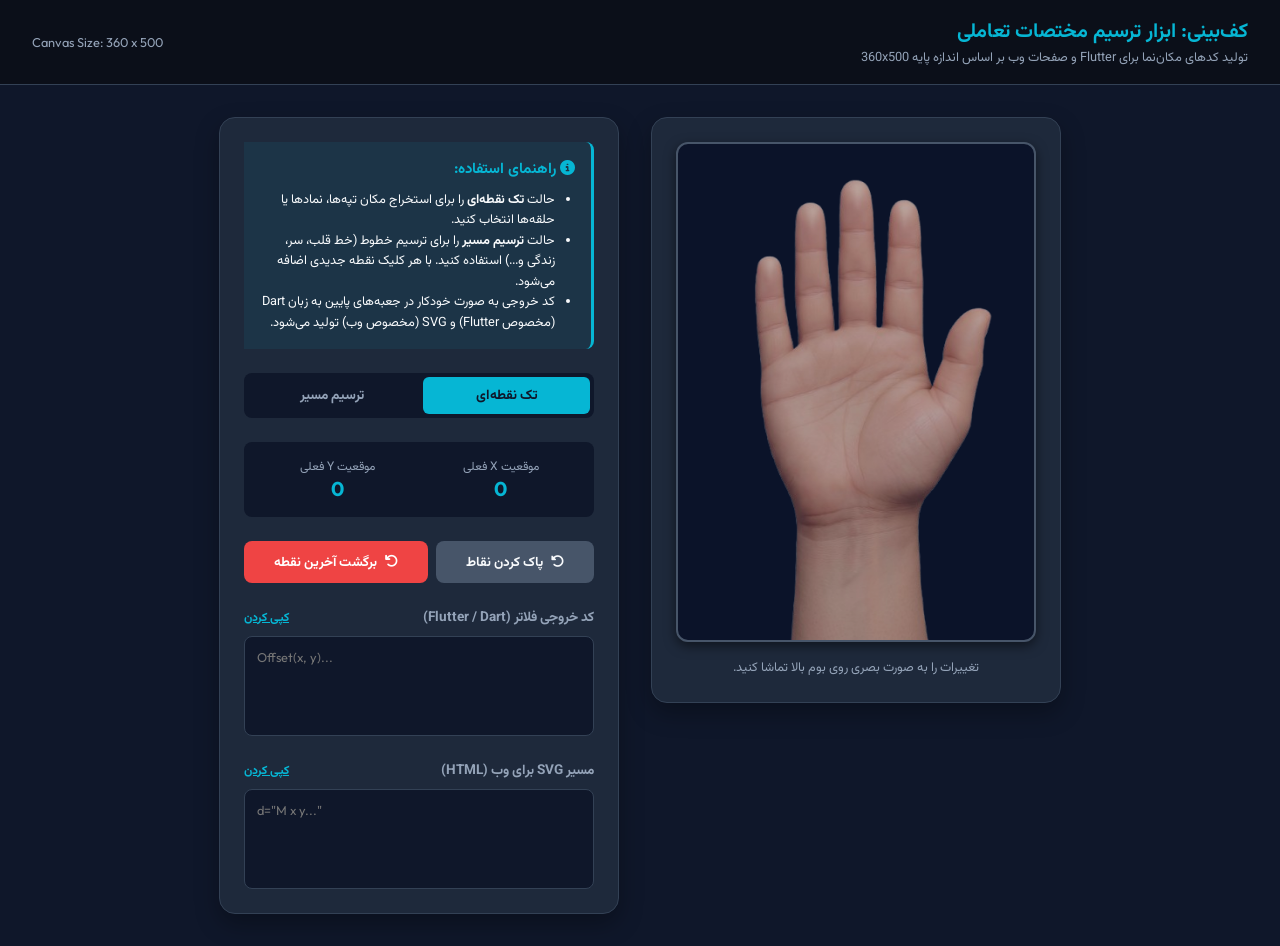
==== coordinates_helper.html @ 9d12308b "home_screen starts" ====
<!DOCTYPE html>
<html lang="fa" dir="rtl">
<head>
    <meta charset="UTF-8">
    <meta name="viewport" content="width=device-width, initial-scale=1.0">
    <title>ابزار استخراج مختصات کف دست | Palmistry Coordinates Helper</title>
    <link rel="preconnect" href="https://fonts.googleapis.com">
    <link rel="preconnect" href="https://fonts.gstatic.com" crossorigin>
    <link href="https://fonts.googleapis.com/css2?family=Vazirmatn:wght@300;400;700&family=Outfit:wght@400;700&display=swap" rel="stylesheet">
    <link rel="stylesheet" href="https://cdnjs.cloudflare.com/ajax/libs/font-awesome/6.4.0/css/all.min.css">
    <style>
        :root {
            --bg-dark: #0f172a;
            --card-dark: #1e293b;
            --accent-cyan: #06b6d4;
            --accent-purple: #8b5cf6;
            --text-light: #f8fafc;
            --text-muted: #94a3b8;
        }

        * {
            box-sizing: border-box;
            margin: 0;
            padding: 0;
        }

        body {
            background-color: var(--bg-dark);
            color: var(--text-light);
            font-family: 'Vazirmatn', sans-serif;
            display: flex;
            flex-direction: column;
            min-height: 100vh;
        }

        header {
            background-color: #0b0f19;
            border-bottom: 1px solid #334155;
            padding: 1rem 2rem;
            display: flex;
            justify-content: space-between;
            align-items: center;
        }

        header h1 {
            font-size: 1.25rem;
            font-weight: 700;
            color: var(--accent-cyan);
        }

        .subtitle {
            font-size: 0.8rem;
            color: var(--text-muted);
        }

        .main-layout {
            display: grid;
            grid-template-columns: 1fr 400px;
            gap: 2rem;
            padding: 2rem;
            max-width: 1200px;
            margin: 0 auto;
            flex-grow: 1;
            align-items: start;
        }

        /* Canvas Workspace Area */
        .workspace-card {
            background-color: var(--card-dark);
            border: 1px solid #334155;
            border-radius: 16px;
            padding: 1.5rem;
            display: flex;
            flex-direction: column;
            align-items: center;
            box-shadow: 0 10px 25px rgba(0,0,0,0.3);
        }

        .canvas-container {
            position: relative;
            width: 360px;
            height: 500px;
            background-color: #0b1329;
            border: 2px solid #475569;
            border-radius: 12px;
            overflow: hidden;
            box-shadow: 0 4px 12px rgba(0,0,0,0.5);
            cursor: crosshair;
        }

        .hand-image {
            position: absolute;
            top: 0;
            left: 0;
            width: 100%;
            height: 100%;
            object-fit: fill;
            pointer-events: none;
            opacity: 0.75;
        }

        .overlay-svg {
            position: absolute;
            top: 0;
            left: 0;
            width: 100%;
            height: 100%;
            z-index: 10;
        }

        /* Control Panel */
        .control-panel {
            background-color: var(--card-dark);
            border: 1px solid #334155;
            border-radius: 16px;
            padding: 1.5rem;
            display: flex;
            flex-direction: column;
            gap: 1.5rem;
            box-shadow: 0 10px 25px rgba(0,0,0,0.3);
        }

        .mode-selector {
            display: grid;
            grid-template-columns: 1fr 1fr;
            gap: 0.5rem;
            background: #0f172a;
            padding: 0.25rem;
            border-radius: 8px;
        }

        .mode-btn {
            background: transparent;
            border: none;
            color: var(--text-muted);
            padding: 0.5rem;
            border-radius: 6px;
            cursor: pointer;
            font-family: inherit;
            font-weight: 700;
            font-size: 0.85rem;
            transition: all 0.2s ease;
        }

        .mode-btn.active {
            background: var(--accent-cyan);
            color: #0f172a;
        }

        .stats {
            background-color: #0f172a;
            border-radius: 8px;
            padding: 1rem;
            display: grid;
            grid-template-columns: 1fr 1fr;
            gap: 0.5rem;
            text-align: center;
        }

        .stat-box span {
            display: block;
        }

        .stat-label {
            font-size: 0.75rem;
            color: var(--text-muted);
        }

        .stat-val {
            font-family: 'Outfit', sans-serif;
            font-size: 1.25rem;
            font-weight: 700;
            color: var(--accent-cyan);
        }

        .actions {
            display: flex;
            gap: 0.5rem;
        }

        .btn {
            flex-grow: 1;
            padding: 0.65rem 1rem;
            border-radius: 8px;
            border: none;
            font-family: inherit;
            font-weight: 700;
            cursor: pointer;
            transition: all 0.2s ease;
            display: flex;
            align-items: center;
            justify-content: center;
            gap: 0.5rem;
        }

        .btn-secondary {
            background-color: #475569;
            color: var(--text-light);
        }

        .btn-secondary:hover {
            background-color: #334155;
        }

        .btn-danger {
            background-color: #ef4444;
            color: white;
        }

        .btn-danger:hover {
            background-color: #dc2626;
        }

        .output-box {
            display: flex;
            flex-direction: column;
            gap: 0.5rem;
        }

        .output-label {
            font-size: 0.85rem;
            font-weight: 700;
            color: var(--text-muted);
            display: flex;
            justify-content: space-between;
            align-items: center;
        }

        .copy-link {
            color: var(--accent-cyan);
            cursor: pointer;
            font-size: 0.75rem;
            text-decoration: underline;
        }

        textarea {
            width: 100%;
            height: 100px;
            background-color: #0f172a;
            border: 1px solid #334155;
            border-radius: 8px;
            color: #34d399;
            font-family: 'Outfit', Consolas, monospace;
            font-size: 0.8rem;
            padding: 0.75rem;
            resize: none;
            direction: ltr;
        }

        .instructions {
            background-color: rgba(6, 182, 212, 0.08);
            border-right: 3px solid var(--accent-cyan);
            padding: 1rem;
            border-radius: 0 8px 8px 0;
            font-size: 0.8rem;
            line-height: 1.6;
        }

        .instructions h3 {
            margin-bottom: 0.25rem;
            color: var(--accent-cyan);
        }

        .instructions ul {
            padding-right: 1.25rem;
            margin-top: 0.5rem;
        }
    </style>
</head>
<body>
    <header>
        <div>
            <h1>کف‌بینی: ابزار ترسیم مختصات تعاملی</h1>
            <p class="subtitle">تولید کدهای مکان‌نما برای Flutter و صفحات وب بر اساس اندازه پایه 360x500</p>
        </div>
        <div class="subtitle" style="font-family: 'Outfit';">Canvas Size: 360 x 500</div>
    </header>

    <div class="main-layout">
        <div class="workspace-card">
            <div class="canvas-container" id="canvas-container">
                <img src="hand.png" class="hand-image" alt="دست">
                <svg class="overlay-svg" id="overlay-svg">
                    <!-- Current points drawn here dynamically -->
                    <g id="temp-drawings"></g>
                </svg>
            </div>
            <div style="margin-top: 1rem; font-size: 0.8rem; color: var(--text-muted);">
                تغییرات را به صورت بصری روی بوم بالا تماشا کنید.
            </div>
        </div>

        <div class="control-panel">
            <div class="instructions">
                <h3><i class="fa-solid fa-circle-info"></i> راهنمای استفاده:</h3>
                <ul>
                    <li>حالت <strong>تک نقطه‌ای</strong> را برای استخراج مکان تپه‌ها، نمادها یا حلقه‌ها انتخاب کنید.</li>
                    <li>حالت <strong>ترسیم مسیر</strong> را برای ترسیم خطوط (خط قلب، سر، زندگی و...) استفاده کنید. با هر کلیک نقطه جدیدی اضافه می‌شود.</li>
                    <li>کد خروجی به صورت خودکار در جعبه‌های پایین به زبان Dart (مخصوص Flutter) و SVG (مخصوص وب) تولید می‌شود.</li>
                </ul>
            </div>

            <div class="mode-selector">
                <button class="mode-btn active" id="mode-single">تک نقطه‌ای</button>
                <button class="mode-btn" id="mode-path">ترسیم مسیر</button>
            </div>

            <div class="stats">
                <div class="stat-box">
                    <span class="stat-label">موقعیت X فعلی</span>
                    <span class="stat-val" id="cursor-x">0</span>
                </div>
                <div class="stat-box">
                    <span class="stat-label">موقعیت Y فعلی</span>
                    <span class="stat-val" id="cursor-y">0</span>
                </div>
            </div>

            <div class="actions">
                <button class="btn btn-secondary" id="clear-btn"><i class="fa-solid fa-rotate-left"></i> پاک کردن نقاط</button>
                <button class="btn btn-danger" id="undo-btn"><i class="fa-solid fa-undo"></i> برگشت آخرین نقطه</button>
            </div>

            <div class="output-box">
                <div class="output-label">
                    <span>کد خروجی فلاتر (Flutter / Dart)</span>
                    <span class="copy-link" onclick="copyText('flutter-out')">کپی کردن</span>
                </div>
                <textarea id="flutter-out" readonly placeholder="Offset(x, y)..."></textarea>
            </div>

            <div class="output-box">
                <div class="output-label">
                    <span>مسیر SVG برای وب (HTML)</span>
                    <span class="copy-link" onclick="copyText('svg-out')">کپی کردن</span>
                </div>
                <textarea id="svg-out" readonly placeholder='d="M x y..."'></textarea>
            </div>
        </div>
    </div>

    <script>
        const container = document.getElementById('canvas-container');
        const overlay = document.getElementById('overlay-svg');
        const tempGroup = document.getElementById('temp-drawings');
        
        const cursorXText = document.getElementById('cursor-x');
        const cursorYText = document.getElementById('cursor-y');
        
        const modeSingleBtn = document.getElementById('mode-single');
        const modePathBtn = document.getElementById('mode-path');
        const clearBtn = document.getElementById('clear-btn');
        const undoBtn = document.getElementById('undo-btn');
        
        const flutterOut = document.getElementById('flutter-out');
        const svgOut = document.getElementById('svg-out');
        
        let isPathMode = false;
        let points = [];

        // Tracks mouse coordinates relative to the 360x500 box
        container.addEventListener('mousemove', (e) => {
            const rect = container.getBoundingClientRect();
            const x = Math.round(((e.clientX - rect.left) / rect.width) * 360);
            const y = Math.round(((e.clientY - rect.top) / rect.height) * 500);
            
            cursorXText.textContent = Math.max(0, Math.min(360, x));
            cursorYText.textContent = Math.max(0, Math.min(500, y));
        });

        // Click handler to register points
        container.addEventListener('click', (e) => {
            const rect = container.getBoundingClientRect();
            const x = Math.round(((e.clientX - rect.left) / rect.width) * 360);
            const y = Math.round(((e.clientY - rect.top) / rect.height) * 500);
            
            const boundedX = Math.max(0, Math.min(360, x));
            const boundedY = Math.max(0, Math.min(500, y));

            if (isPathMode) {
                points.push({x: boundedX, y: boundedY});
            } else {
                points = [{x: boundedX, y: boundedY}];
            }
            
            draw();
            generateCode();
        });

        // Mode Toggling
        modeSingleBtn.addEventListener('click', () => {
            isPathMode = false;
            modeSingleBtn.classList.add('active');
            modePathBtn.classList.remove('active');
            points = [];
            draw();
            generateCode();
        });

        modePathBtn.addEventListener('click', () => {
            isPathMode = true;
            modePathBtn.classList.add('active');
            modeSingleBtn.classList.remove('active');
            points = [];
            draw();
            generateCode();
        });

        // Clear and Undo
        clearBtn.addEventListener('click', () => {
            points = [];
            draw();
            generateCode();
        });

        undoBtn.addEventListener('click', () => {
            points.pop();
            draw();
            generateCode();
        });

        // Draw circles/lines on SVG overlay
        function draw() {
            tempGroup.innerHTML = '';
            
            if (points.length === 0) return;

            if (!isPathMode) {
                // Single mode: draw circle
                const pt = points[0];
                const circle = document.createElementNS('http://www.w3.org/2000/svg', 'circle');
                circle.setAttribute('cx', pt.x);
                circle.setAttribute('cy', pt.y);
                circle.setAttribute('r', '8');
                circle.setAttribute('fill', '#06b6d4');
                circle.setAttribute('stroke', '#ffffff');
                circle.setAttribute('stroke-width', '2');
                tempGroup.appendChild(circle);
            } else {
                // Path mode: draw joints and polyline
                let pathD = '';
                points.forEach((pt, index) => {
                    // Draw node circles
                    const circle = document.createElementNS('http://www.w3.org/2000/svg', 'circle');
                    circle.setAttribute('cx', pt.x);
                    circle.setAttribute('cy', pt.y);
                    circle.setAttribute('r', '5');
                    circle.setAttribute('fill', '#8b5cf6');
                    circle.setAttribute('stroke', '#ffffff');
                    circle.setAttribute('stroke-width', '1.5');
                    tempGroup.appendChild(circle);

                    if (index === 0) {
                        pathD += `M ${pt.x} ${pt.y}`;
                    } else if (index === 1) {
                        pathD += ` C ${points[0].x} ${points[0].y}, ${pt.x} ${pt.y}, ${pt.x} ${pt.y}`;
                    } else {
                        // Create spline segments
                        pathD += ` C ${points[index-1].x} ${points[index-1].y}, ${pt.x} ${pt.y}, ${pt.x} ${pt.y}`;
                    }
                });

                if (points.length > 1) {
                    const path = document.createElementNS('http://www.w3.org/2000/svg', 'path');
                    path.setAttribute('d', pathD);
                    path.setAttribute('fill', 'none');
                    path.setAttribute('stroke', '#8b5cf6');
                    path.setAttribute('stroke-width', '3');
                    path.setAttribute('stroke-linecap', 'round');
                    tempGroup.insertBefore(path, tempGroup.firstChild);
                }
            }
        }

        // Code Generation format
        function generateCode() {
            if (points.length === 0) {
                flutterOut.value = '';
                svgOut.value = '';
                return;
            }

            if (!isPathMode) {
                const pt = points[0];
                flutterOut.value = `Offset(${pt.x}, ${pt.y})`;
                svgOut.value = `cx="${pt.x}" cy="${pt.y}"`;
            } else {
                // Generate Flutter Points list
                let flutterPts = '[\n';
                points.forEach((pt) => {
                    flutterPts += `  Offset(${pt.x}, ${pt.y}),\n`;
                });
                flutterPts += ']';
                flutterOut.value = flutterPts;

                // Generate SVG Path d="..."
                let pathD = '';
                if (points.length > 0) {
                    pathD += `M ${points[0].x} ${points[0].y}`;
                    if (points.length > 1) {
                        // Generate bezier approximation curves or lines
                        // For simplicity in a helper, we generate cubics targeting coordinates
                        pathD += ` C`;
                        for (let i = 1; i < points.length; i++) {
                            const prev = points[i-1];
                            const curr = points[i];
                            // Simple control points: linear interpolation approximation
                            pathD += ` ${prev.x} ${prev.y}, ${curr.x} ${curr.y}, ${curr.x} ${curr.y}`;
                            if (i < points.length - 1) pathD += `,`;
                        }
                    }
                }
                svgOut.value = `d="${pathD}"`;
            }
        }

        // Copy Text Helper
        function copyText(id) {
            const textarea = document.getElementById(id);
            if (!textarea.value) return;
            textarea.select();
            document.execCommand('copy');
            alert('کد با موفقیت در حافظه موقت کپی شد!');
        }
    </script>
</body>
</html>
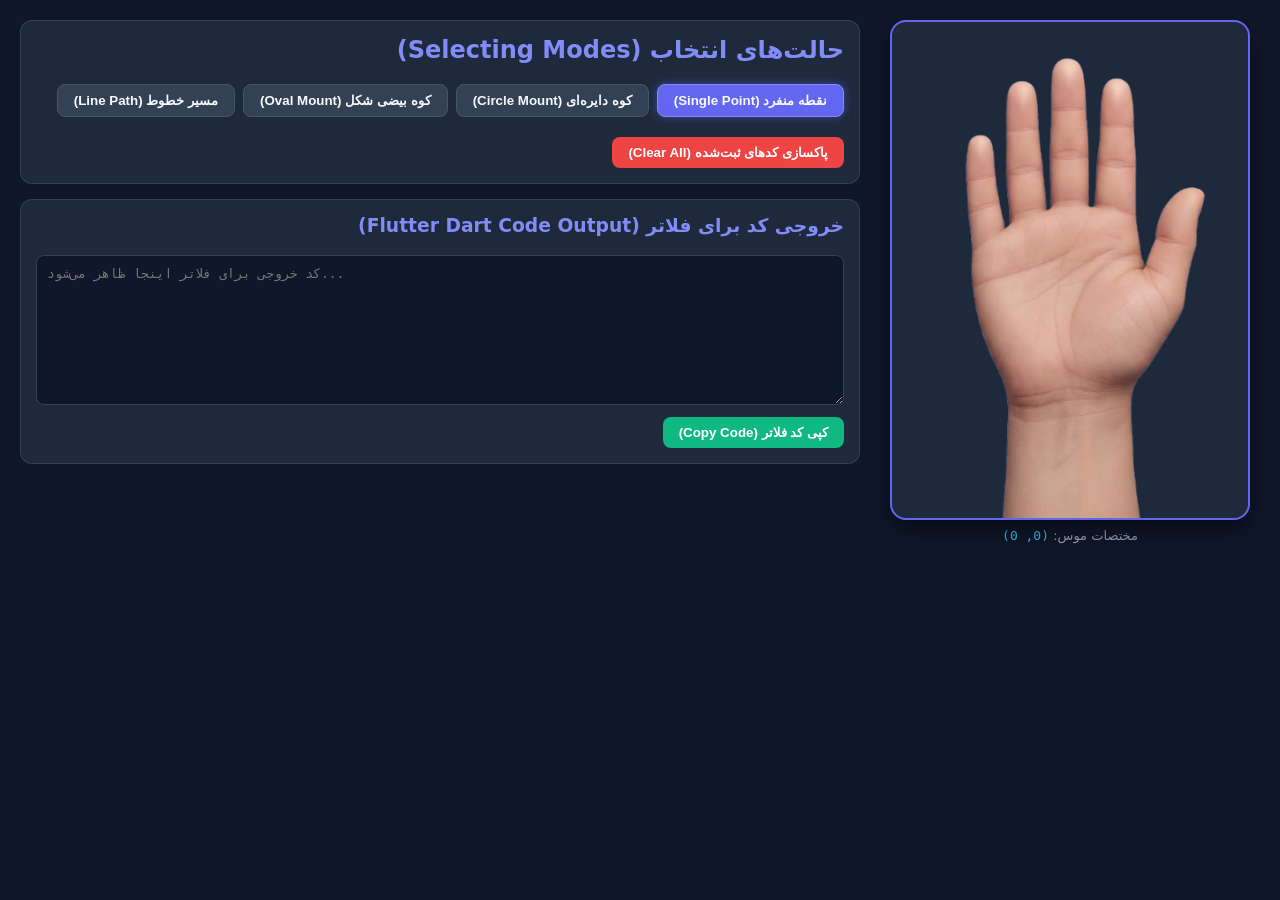
==== commit 22d4df0a: "the hand" ====
--- a/coordinates_helper.html
+++ b/coordinates_helper.html
@@ -3,524 +3,315 @@
 <head>
     <meta charset="UTF-8">
     <meta name="viewport" content="width=device-width, initial-scale=1.0">
-    <title>ابزار استخراج مختصات کف دست | Palmistry Coordinates Helper</title>
-    <link rel="preconnect" href="https://fonts.googleapis.com">
-    <link rel="preconnect" href="https://fonts.gstatic.com" crossorigin>
-    <link href="https://fonts.googleapis.com/css2?family=Vazirmatn:wght@300;400;700&family=Outfit:wght@400;700&display=swap" rel="stylesheet">
-    <link rel="stylesheet" href="https://cdnjs.cloudflare.com/ajax/libs/font-awesome/6.4.0/css/all.min.css">
+    <title>Palmistry Coordinates Helper (Point, Circle, Oval & Path)</title>
     <style>
-        :root {
-            --bg-dark: #0f172a;
-            --card-dark: #1e293b;
-            --accent-cyan: #06b6d4;
-            --accent-purple: #8b5cf6;
-            --text-light: #f8fafc;
-            --text-muted: #94a3b8;
-        }
-
-        * {
-            box-sizing: border-box;
+        * { box-sizing: border-box; }
+        body {
+            font-family: system-ui, -apple-system, sans-serif;
+            background: #0f172a;
+            color: #f8fafc;
             margin: 0;
-            padding: 0;
-        }
-
-        body {
-            background-color: var(--bg-dark);
-            color: var(--text-light);
-            font-family: 'Vazirmatn', sans-serif;
+            padding: 20px;
             display: flex;
-            flex-direction: column;
-            min-height: 100vh;
-        }
-
-        header {
-            background-color: #0b0f19;
-            border-bottom: 1px solid #334155;
-            padding: 1rem 2rem;
-            display: flex;
-            justify-content: space-between;
-            align-items: center;
-        }
-
-        header h1 {
-            font-size: 1.25rem;
-            font-weight: 700;
-            color: var(--accent-cyan);
-        }
-
-        .subtitle {
-            font-size: 0.8rem;
-            color: var(--text-muted);
-        }
-
-        .main-layout {
-            display: grid;
-            grid-template-columns: 1fr 400px;
-            gap: 2rem;
-            padding: 2rem;
-            max-width: 1200px;
-            margin: 0 auto;
-            flex-grow: 1;
-            align-items: start;
-        }
-
-        /* Canvas Workspace Area */
-        .workspace-card {
-            background-color: var(--card-dark);
-            border: 1px solid #334155;
-            border-radius: 16px;
-            padding: 1.5rem;
+            gap: 20px;
+        }
+        .canvas-area {
+            flex: 0 0 380px;
             display: flex;
             flex-direction: column;
             align-items: center;
-            box-shadow: 0 10px 25px rgba(0,0,0,0.3);
-        }
-
-        .canvas-container {
+        }
+        .canvas-wrapper {
             position: relative;
             width: 360px;
             height: 500px;
-            background-color: #0b1329;
-            border: 2px solid #475569;
-            border-radius: 12px;
+            border: 2px solid #6366f1;
+            border-radius: 16px;
             overflow: hidden;
-            box-shadow: 0 4px 12px rgba(0,0,0,0.5);
+            background: #1e293b;
+            box-shadow: 0 10px 25px rgba(0,0,0,0.5);
             cursor: crosshair;
         }
-
-        .hand-image {
+        .canvas-wrapper img {
+            width: 360px;
+            height: 500px;
+            object-fit: fill;
+            pointer-events: none;
+            user-select: none;
+        }
+        .canvas-wrapper svg {
             position: absolute;
             top: 0;
             left: 0;
-            width: 100%;
-            height: 100%;
-            object-fit: fill;
-            pointer-events: none;
-            opacity: 0.75;
-        }
-
-        .overlay-svg {
-            position: absolute;
-            top: 0;
-            left: 0;
-            width: 100%;
-            height: 100%;
-            z-index: 10;
-        }
-
-        /* Control Panel */
-        .control-panel {
-            background-color: var(--card-dark);
-            border: 1px solid #334155;
-            border-radius: 16px;
-            padding: 1.5rem;
+            width: 360px;
+            height: 500px;
+        }
+        .controls {
+            flex: 1;
             display: flex;
             flex-direction: column;
-            gap: 1.5rem;
-            box-shadow: 0 10px 25px rgba(0,0,0,0.3);
-        }
-
-        .mode-selector {
-            display: grid;
-            grid-template-columns: 1fr 1fr;
-            gap: 0.5rem;
+            gap: 15px;
+        }
+        .panel {
+            background: #1e293b;
+            border: 1px solid rgba(255,255,255,0.1);
+            border-radius: 12px;
+            padding: 15px;
+        }
+        h2, h3 { margin-top: 0; color: #818cf8; }
+        .mode-btn {
+            background: #334155;
+            color: #f8fafc;
+            border: 1px solid #475569;
+            padding: 8px 16px;
+            border-radius: 8px;
+            cursor: pointer;
+            font-weight: bold;
+            transition: all 0.2s;
+        }
+        .mode-btn.active {
+            background: #6366f1;
+            border-color: #818cf8;
+            box-shadow: 0 0 10px rgba(99,102,241,0.5);
+        }
+        .btn-group { display: flex; gap: 8px; flex-wrap: wrap; margin-bottom: 12px; }
+        textarea {
+            width: 100%;
+            height: 150px;
             background: #0f172a;
-            padding: 0.25rem;
+            color: #38bdf8;
+            border: 1px solid #334155;
             border-radius: 8px;
-        }
-
-        .mode-btn {
-            background: transparent;
+            padding: 10px;
+            font-family: monospace;
+            font-size: 13px;
+            direction: ltr;
+            resize: vertical;
+        }
+        .action-btn {
+            background: #10b981;
+            color: white;
             border: none;
-            color: var(--text-muted);
-            padding: 0.5rem;
-            border-radius: 6px;
+            padding: 8px 16px;
+            border-radius: 8px;
             cursor: pointer;
-            font-family: inherit;
-            font-weight: 700;
-            font-size: 0.85rem;
-            transition: all 0.2s ease;
-        }
-
-        .mode-btn.active {
-            background: var(--accent-cyan);
-            color: #0f172a;
-        }
-
-        .stats {
-            background-color: #0f172a;
-            border-radius: 8px;
-            padding: 1rem;
-            display: grid;
-            grid-template-columns: 1fr 1fr;
-            gap: 0.5rem;
-            text-align: center;
-        }
-
-        .stat-box span {
-            display: block;
-        }
-
-        .stat-label {
-            font-size: 0.75rem;
-            color: var(--text-muted);
-        }
-
-        .stat-val {
-            font-family: 'Outfit', sans-serif;
-            font-size: 1.25rem;
-            font-weight: 700;
-            color: var(--accent-cyan);
-        }
-
-        .actions {
-            display: flex;
-            gap: 0.5rem;
-        }
-
-        .btn {
-            flex-grow: 1;
-            padding: 0.65rem 1rem;
-            border-radius: 8px;
-            border: none;
-            font-family: inherit;
-            font-weight: 700;
-            cursor: pointer;
-            transition: all 0.2s ease;
+            font-weight: bold;
+            margin-top: 8px;
+        }
+        .action-btn:hover { background: #059669; }
+        .danger-btn { background: #ef4444; }
+        .danger-btn:hover { background: #dc2626; }
+        .slider-group {
             display: flex;
             align-items: center;
-            justify-content: center;
-            gap: 0.5rem;
-        }
-
-        .btn-secondary {
-            background-color: #475569;
-            color: var(--text-light);
-        }
-
-        .btn-secondary:hover {
-            background-color: #334155;
-        }
-
-        .btn-danger {
-            background-color: #ef4444;
-            color: white;
-        }
-
-        .btn-danger:hover {
-            background-color: #dc2626;
-        }
-
-        .output-box {
-            display: flex;
-            flex-direction: column;
-            gap: 0.5rem;
-        }
-
-        .output-label {
-            font-size: 0.85rem;
-            font-weight: 700;
-            color: var(--text-muted);
-            display: flex;
-            justify-content: space-between;
-            align-items: center;
-        }
-
-        .copy-link {
-            color: var(--accent-cyan);
-            cursor: pointer;
-            font-size: 0.75rem;
-            text-decoration: underline;
-        }
-
-        textarea {
-            width: 100%;
-            height: 100px;
-            background-color: #0f172a;
-            border: 1px solid #334155;
-            border-radius: 8px;
-            color: #34d399;
-            font-family: 'Outfit', Consolas, monospace;
-            font-size: 0.8rem;
-            padding: 0.75rem;
-            resize: none;
-            direction: ltr;
-        }
-
-        .instructions {
-            background-color: rgba(6, 182, 212, 0.08);
-            border-right: 3px solid var(--accent-cyan);
-            padding: 1rem;
-            border-radius: 0 8px 8px 0;
-            font-size: 0.8rem;
-            line-height: 1.6;
-        }
-
-        .instructions h3 {
-            margin-bottom: 0.25rem;
-            color: var(--accent-cyan);
-        }
-
-        .instructions ul {
-            padding-right: 1.25rem;
-            margin-top: 0.5rem;
-        }
+            gap: 10px;
+            margin-top: 8px;
+        }
+        .slider-group label { min-width: 150px; font-size: 14px; }
+        .slider-group input[type="range"] { flex: 1; }
+        .slider-group span { min-width: 45px; font-family: monospace; }
     </style>
 </head>
 <body>
-    <header>
-        <div>
-            <h1>کف‌بینی: ابزار ترسیم مختصات تعاملی</h1>
-            <p class="subtitle">تولید کدهای مکان‌نما برای Flutter و صفحات وب بر اساس اندازه پایه 360x500</p>
+
+    <div class="canvas-area">
+        <div class="canvas-wrapper" id="wrapper">
+            <img src="assets/images/hand.png" alt="Hand asset" id="handImage" />
+            <svg id="svgOverlay" viewBox="0 0 360 500">
+                <g id="drawnShapes"></g>
+                <circle id="hoverPoint" cx="-10" cy="-10" r="4" fill="#f43f5e" />
+            </svg>
         </div>
-        <div class="subtitle" style="font-family: 'Outfit';">Canvas Size: 360 x 500</div>
-    </header>
-
-    <div class="main-layout">
-        <div class="workspace-card">
-            <div class="canvas-container" id="canvas-container">
-                <img src="hand.png" class="hand-image" alt="دست">
-                <svg class="overlay-svg" id="overlay-svg">
-                    <!-- Current points drawn here dynamically -->
-                    <g id="temp-drawings"></g>
-                </svg>
+        <p style="font-size: 13px; color: #94a3b8; margin-top: 8px;">مختصات موس: <span id="coordsDisplay" style="font-family: monospace; color: #38bdf8;">(0, 0)</span></p>
+    </div>
+
+    <div class="controls">
+        <div class="panel">
+            <h2>حالت‌های انتخاب (Selecting Modes)</h2>
+            <div class="btn-group">
+                <button class="mode-btn active" onclick="setMode('point')">نقطه منفرد (Single Point)</button>
+                <button class="mode-btn" onclick="setMode('circle')">کوه دایره‌ای (Circle Mount)</button>
+                <button class="mode-btn" onclick="setMode('oval')">کوه بیضی شکل (Oval Mount)</button>
+                <button class="mode-btn" onclick="setMode('path')">مسیر خطوط (Line Path)</button>
             </div>
-            <div style="margin-top: 1rem; font-size: 0.8rem; color: var(--text-muted);">
-                تغییرات را به صورت بصری روی بوم بالا تماشا کنید.
+
+            <!-- Circle Controls -->
+            <div id="circleControls" style="display: none;">
+                <div class="slider-group">
+                    <label>شعاع دایره (Radius):</label>
+                    <input type="range" id="circleRadius" min="5" max="80" value="20" oninput="updateCircleShape()">
+                    <span id="radiusVal">20</span>
+                </div>
+            </div>
+
+            <!-- Oval Controls -->
+            <div id="ovalControls" style="display: none;">
+                <div class="slider-group">
+                    <label>شعاع افقی (Radius X / Width/2):</label>
+                    <input type="range" id="ovalRx" min="5" max="100" value="25" oninput="updateOvalShape()">
+                    <span id="ovalRxVal">25</span>
+                </div>
+                <div class="slider-group">
+                    <label>شعاع عمودی (Radius Y / Height/2):</label>
+                    <input type="range" id="ovalRy" min="5" max="100" value="35" oninput="updateOvalShape()">
+                    <span id="ovalRyVal">35</span>
+                </div>
+                <div class="slider-group">
+                    <label>زاویه چرخش (Rotation Angle °):</label>
+                    <input type="range" id="ovalRotation" min="-90" max="90" value="0" oninput="updateOvalShape()">
+                    <span id="ovalRotVal">0°</span>
+                </div>
+            </div>
+
+            <div style="margin-top: 12px;">
+                <button class="action-btn danger-btn" onclick="clearAll()">پاکسازی کدهای ثبت‌شده (Clear All)</button>
             </div>
         </div>
 
-        <div class="control-panel">
-            <div class="instructions">
-                <h3><i class="fa-solid fa-circle-info"></i> راهنمای استفاده:</h3>
-                <ul>
-                    <li>حالت <strong>تک نقطه‌ای</strong> را برای استخراج مکان تپه‌ها، نمادها یا حلقه‌ها انتخاب کنید.</li>
-                    <li>حالت <strong>ترسیم مسیر</strong> را برای ترسیم خطوط (خط قلب، سر، زندگی و...) استفاده کنید. با هر کلیک نقطه جدیدی اضافه می‌شود.</li>
-                    <li>کد خروجی به صورت خودکار در جعبه‌های پایین به زبان Dart (مخصوص Flutter) و SVG (مخصوص وب) تولید می‌شود.</li>
-                </ul>
-            </div>
-
-            <div class="mode-selector">
-                <button class="mode-btn active" id="mode-single">تک نقطه‌ای</button>
-                <button class="mode-btn" id="mode-path">ترسیم مسیر</button>
-            </div>
-
-            <div class="stats">
-                <div class="stat-box">
-                    <span class="stat-label">موقعیت X فعلی</span>
-                    <span class="stat-val" id="cursor-x">0</span>
-                </div>
-                <div class="stat-box">
-                    <span class="stat-label">موقعیت Y فعلی</span>
-                    <span class="stat-val" id="cursor-y">0</span>
-                </div>
-            </div>
-
-            <div class="actions">
-                <button class="btn btn-secondary" id="clear-btn"><i class="fa-solid fa-rotate-left"></i> پاک کردن نقاط</button>
-                <button class="btn btn-danger" id="undo-btn"><i class="fa-solid fa-undo"></i> برگشت آخرین نقطه</button>
-            </div>
-
-            <div class="output-box">
-                <div class="output-label">
-                    <span>کد خروجی فلاتر (Flutter / Dart)</span>
-                    <span class="copy-link" onclick="copyText('flutter-out')">کپی کردن</span>
-                </div>
-                <textarea id="flutter-out" readonly placeholder="Offset(x, y)..."></textarea>
-            </div>
-
-            <div class="output-box">
-                <div class="output-label">
-                    <span>مسیر SVG برای وب (HTML)</span>
-                    <span class="copy-link" onclick="copyText('svg-out')">کپی کردن</span>
-                </div>
-                <textarea id="svg-out" readonly placeholder='d="M x y..."'></textarea>
-            </div>
+        <div class="panel">
+            <h3>خروجی کد برای فلاتر (Flutter Dart Code Output)</h3>
+            <textarea id="dartOutput" readonly placeholder="کد خروجی برای فلاتر اینجا ظاهر می‌شود..."></textarea>
+            <button class="action-btn" onclick="copyDartCode()">کپی کد فلاتر (Copy Code)</button>
         </div>
     </div>
 
     <script>
-        const container = document.getElementById('canvas-container');
-        const overlay = document.getElementById('overlay-svg');
-        const tempGroup = document.getElementById('temp-drawings');
-        
-        const cursorXText = document.getElementById('cursor-x');
-        const cursorYText = document.getElementById('cursor-y');
-        
-        const modeSingleBtn = document.getElementById('mode-single');
-        const modePathBtn = document.getElementById('mode-path');
-        const clearBtn = document.getElementById('clear-btn');
-        const undoBtn = document.getElementById('undo-btn');
-        
-        const flutterOut = document.getElementById('flutter-out');
-        const svgOut = document.getElementById('svg-out');
-        
-        let isPathMode = false;
+        let currentMode = 'point';
         let points = [];
-
-        // Tracks mouse coordinates relative to the 360x500 box
-        container.addEventListener('mousemove', (e) => {
-            const rect = container.getBoundingClientRect();
-            const x = Math.round(((e.clientX - rect.left) / rect.width) * 360);
-            const y = Math.round(((e.clientY - rect.top) / rect.height) * 500);
+        let circleCenter = null;
+        let ovalCenter = null;
+
+        const wrapper = document.getElementById('wrapper');
+        const svgOverlay = document.getElementById('svgOverlay');
+        const drawnShapes = document.getElementById('drawnShapes');
+        const hoverPoint = document.getElementById('hoverPoint');
+        const coordsDisplay = document.getElementById('coordsDisplay');
+        const dartOutput = document.getElementById('dartOutput');
+
+        function setMode(mode) {
+            currentMode = mode;
+            document.querySelectorAll('.mode-btn').forEach(b => b.classList.remove('active'));
+            event.target.classList.add('active');
+
+            document.getElementById('circleControls').style.display = (mode === 'circle') ? 'block' : 'none';
+            document.getElementById('ovalControls').style.display = (mode === 'oval') ? 'block' : 'none';
+        }
+
+        function getCanvasCoords(e) {
+            const rect = wrapper.getBoundingClientRect();
+            const x = Math.round(e.clientX - rect.left);
+            const y = Math.round(e.clientY - rect.top);
+            return {
+                x: Math.max(0, Math.min(360, x)),
+                y: Math.max(0, Math.min(500, y))
+            };
+        }
+
+        wrapper.addEventListener('mousemove', (e) => {
+            const { x, y } = getCanvasCoords(e);
+            hoverPoint.setAttribute('cx', x);
+            hoverPoint.setAttribute('cy', y);
+            coordsDisplay.innerText = `(${x}, ${y})`;
+        });
+
+        wrapper.addEventListener('click', (e) => {
+            const { x, y } = getCanvasCoords(e);
+
+            if (currentMode === 'point') {
+                const code = `Offset(${x}, ${y}),`;
+                appendCode(code);
+                addSvgDot(x, y, '#38bdf8');
+            } else if (currentMode === 'path') {
+                points.push({ x, y });
+                renderPath();
+            } else if (currentMode === 'circle') {
+                circleCenter = { x, y };
+                updateCircleShape();
+            } else if (currentMode === 'oval') {
+                ovalCenter = { x, y };
+                updateOvalShape();
+            }
+        });
+
+        function updateCircleShape() {
+            const r = parseInt(document.getElementById('circleRadius').value);
+            document.getElementById('radiusVal').innerText = r;
+            if (!circleCenter) return;
+
+            const { x, y } = circleCenter;
+            const code = `// Circle Mount\ncenter: Offset(${x}, ${y}), radius: ${r},\nRect.fromCircle(center: const Offset(${x}, ${y}), radius: ${r}),`;
             
-            cursorXText.textContent = Math.max(0, Math.min(360, x));
-            cursorYText.textContent = Math.max(0, Math.min(500, y));
-        });
-
-        // Click handler to register points
-        container.addEventListener('click', (e) => {
-            const rect = container.getBoundingClientRect();
-            const x = Math.round(((e.clientX - rect.left) / rect.width) * 360);
-            const y = Math.round(((e.clientY - rect.top) / rect.height) * 500);
-            
-            const boundedX = Math.max(0, Math.min(360, x));
-            const boundedY = Math.max(0, Math.min(500, y));
-
-            if (isPathMode) {
-                points.push({x: boundedX, y: boundedY});
-            } else {
-                points = [{x: boundedX, y: boundedY}];
-            }
-            
-            draw();
-            generateCode();
-        });
-
-        // Mode Toggling
-        modeSingleBtn.addEventListener('click', () => {
-            isPathMode = false;
-            modeSingleBtn.classList.add('active');
-            modePathBtn.classList.remove('active');
+            drawnShapes.innerHTML = `<circle cx="${x}" cy="${y}" r="${r}" fill="rgba(99,102,241,0.2)" stroke="#818cf8" stroke-width="2" />
+            <circle cx="${x}" cy="${y}" r="3" fill="#818cf8" />`;
+
+            dartOutput.value = code;
+        }
+
+        function updateOvalShape() {
+            const rx = parseInt(document.getElementById('ovalRx').value);
+            const ry = parseInt(document.getElementById('ovalRy').value);
+            const rot = parseInt(document.getElementById('ovalRotation').value);
+
+            document.getElementById('ovalRxVal').innerText = rx;
+            document.getElementById('ovalRyVal').innerText = ry;
+            document.getElementById('ovalRotVal').innerText = rot + '°';
+
+            if (!ovalCenter) return;
+
+            const { x, y } = ovalCenter;
+            const width = rx * 2;
+            const height = ry * 2;
+
+            let code = `// Oval Mount (Center + Width & Height)\ncenter: Offset(${x}, ${y}), radiusX: ${rx}, radiusY: ${ry}, rotation: ${rot},\nRect.fromCenter(center: const Offset(${x}, ${y}), width: ${width}, height: ${height}),`;
+
+            drawnShapes.innerHTML = `<ellipse cx="${x}" cy="${y}" rx="${rx}" ry="${ry}" transform="rotate(${rot}, ${x}, ${y})" fill="rgba(244,63,94,0.25)" stroke="#f43f5e" stroke-width="2" />
+            <circle cx="${x}" cy="${y}" r="3" fill="#f43f5e" />`;
+
+            dartOutput.value = code;
+        }
+
+        function renderPath() {
+            let svg = '';
+            let code = '[\n';
+            points.forEach((p, i) => {
+                code += `  Offset(${p.x}, ${p.y}),\n`;
+                svg += `<circle cx="${p.x}" cy="${p.y}" r="3" fill="#10b981" />`;
+                if (i > 0) {
+                    const prev = points[i - 1];
+                    svg += `<line x1="${prev.x}" y1="${prev.y}" x2="${p.x}" y2="${p.y}" stroke="#10b981" stroke-width="2" />`;
+                }
+            });
+            code += ']';
+
+            drawnShapes.innerHTML = svg;
+            dartOutput.value = code;
+        }
+
+        function addSvgDot(x, y, color) {
+            const dot = document.createElementNS('http://www.w3.org/2000/svg', 'circle');
+            dot.setAttribute('cx', x);
+            dot.setAttribute('cy', y);
+            dot.setAttribute('r', '4');
+            dot.setAttribute('fill', color);
+            drawnShapes.appendChild(dot);
+        }
+
+        function appendCode(text) {
+            dartOutput.value += text + '\n';
+        }
+
+        function clearAll() {
             points = [];
-            draw();
-            generateCode();
-        });
-
-        modePathBtn.addEventListener('click', () => {
-            isPathMode = true;
-            modePathBtn.classList.add('active');
-            modeSingleBtn.classList.remove('active');
-            points = [];
-            draw();
-            generateCode();
-        });
-
-        // Clear and Undo
-        clearBtn.addEventListener('click', () => {
-            points = [];
-            draw();
-            generateCode();
-        });
-
-        undoBtn.addEventListener('click', () => {
-            points.pop();
-            draw();
-            generateCode();
-        });
-
-        // Draw circles/lines on SVG overlay
-        function draw() {
-            tempGroup.innerHTML = '';
-            
-            if (points.length === 0) return;
-
-            if (!isPathMode) {
-                // Single mode: draw circle
-                const pt = points[0];
-                const circle = document.createElementNS('http://www.w3.org/2000/svg', 'circle');
-                circle.setAttribute('cx', pt.x);
-                circle.setAttribute('cy', pt.y);
-                circle.setAttribute('r', '8');
-                circle.setAttribute('fill', '#06b6d4');
-                circle.setAttribute('stroke', '#ffffff');
-                circle.setAttribute('stroke-width', '2');
-                tempGroup.appendChild(circle);
-            } else {
-                // Path mode: draw joints and polyline
-                let pathD = '';
-                points.forEach((pt, index) => {
-                    // Draw node circles
-                    const circle = document.createElementNS('http://www.w3.org/2000/svg', 'circle');
-                    circle.setAttribute('cx', pt.x);
-                    circle.setAttribute('cy', pt.y);
-                    circle.setAttribute('r', '5');
-                    circle.setAttribute('fill', '#8b5cf6');
-                    circle.setAttribute('stroke', '#ffffff');
-                    circle.setAttribute('stroke-width', '1.5');
-                    tempGroup.appendChild(circle);
-
-                    if (index === 0) {
-                        pathD += `M ${pt.x} ${pt.y}`;
-                    } else if (index === 1) {
-                        pathD += ` C ${points[0].x} ${points[0].y}, ${pt.x} ${pt.y}, ${pt.x} ${pt.y}`;
-                    } else {
-                        // Create spline segments
-                        pathD += ` C ${points[index-1].x} ${points[index-1].y}, ${pt.x} ${pt.y}, ${pt.x} ${pt.y}`;
-                    }
-                });
-
-                if (points.length > 1) {
-                    const path = document.createElementNS('http://www.w3.org/2000/svg', 'path');
-                    path.setAttribute('d', pathD);
-                    path.setAttribute('fill', 'none');
-                    path.setAttribute('stroke', '#8b5cf6');
-                    path.setAttribute('stroke-width', '3');
-                    path.setAttribute('stroke-linecap', 'round');
-                    tempGroup.insertBefore(path, tempGroup.firstChild);
-                }
-            }
-        }
-
-        // Code Generation format
-        function generateCode() {
-            if (points.length === 0) {
-                flutterOut.value = '';
-                svgOut.value = '';
-                return;
-            }
-
-            if (!isPathMode) {
-                const pt = points[0];
-                flutterOut.value = `Offset(${pt.x}, ${pt.y})`;
-                svgOut.value = `cx="${pt.x}" cy="${pt.y}"`;
-            } else {
-                // Generate Flutter Points list
-                let flutterPts = '[\n';
-                points.forEach((pt) => {
-                    flutterPts += `  Offset(${pt.x}, ${pt.y}),\n`;
-                });
-                flutterPts += ']';
-                flutterOut.value = flutterPts;
-
-                // Generate SVG Path d="..."
-                let pathD = '';
-                if (points.length > 0) {
-                    pathD += `M ${points[0].x} ${points[0].y}`;
-                    if (points.length > 1) {
-                        // Generate bezier approximation curves or lines
-                        // For simplicity in a helper, we generate cubics targeting coordinates
-                        pathD += ` C`;
-                        for (let i = 1; i < points.length; i++) {
-                            const prev = points[i-1];
-                            const curr = points[i];
-                            // Simple control points: linear interpolation approximation
-                            pathD += ` ${prev.x} ${prev.y}, ${curr.x} ${curr.y}, ${curr.x} ${curr.y}`;
-                            if (i < points.length - 1) pathD += `,`;
-                        }
-                    }
-                }
-                svgOut.value = `d="${pathD}"`;
-            }
-        }
-
-        // Copy Text Helper
-        function copyText(id) {
-            const textarea = document.getElementById(id);
-            if (!textarea.value) return;
-            textarea.select();
+            circleCenter = null;
+            ovalCenter = null;
+            drawnShapes.innerHTML = '';
+            dartOutput.value = '';
+        }
+
+        function copyDartCode() {
+            dartOutput.select();
             document.execCommand('copy');
-            alert('کد با موفقیت در حافظه موقت کپی شد!');
+            alert('کد فلاتر در حافظه کپی شد!');
         }
     </script>
 </body>
